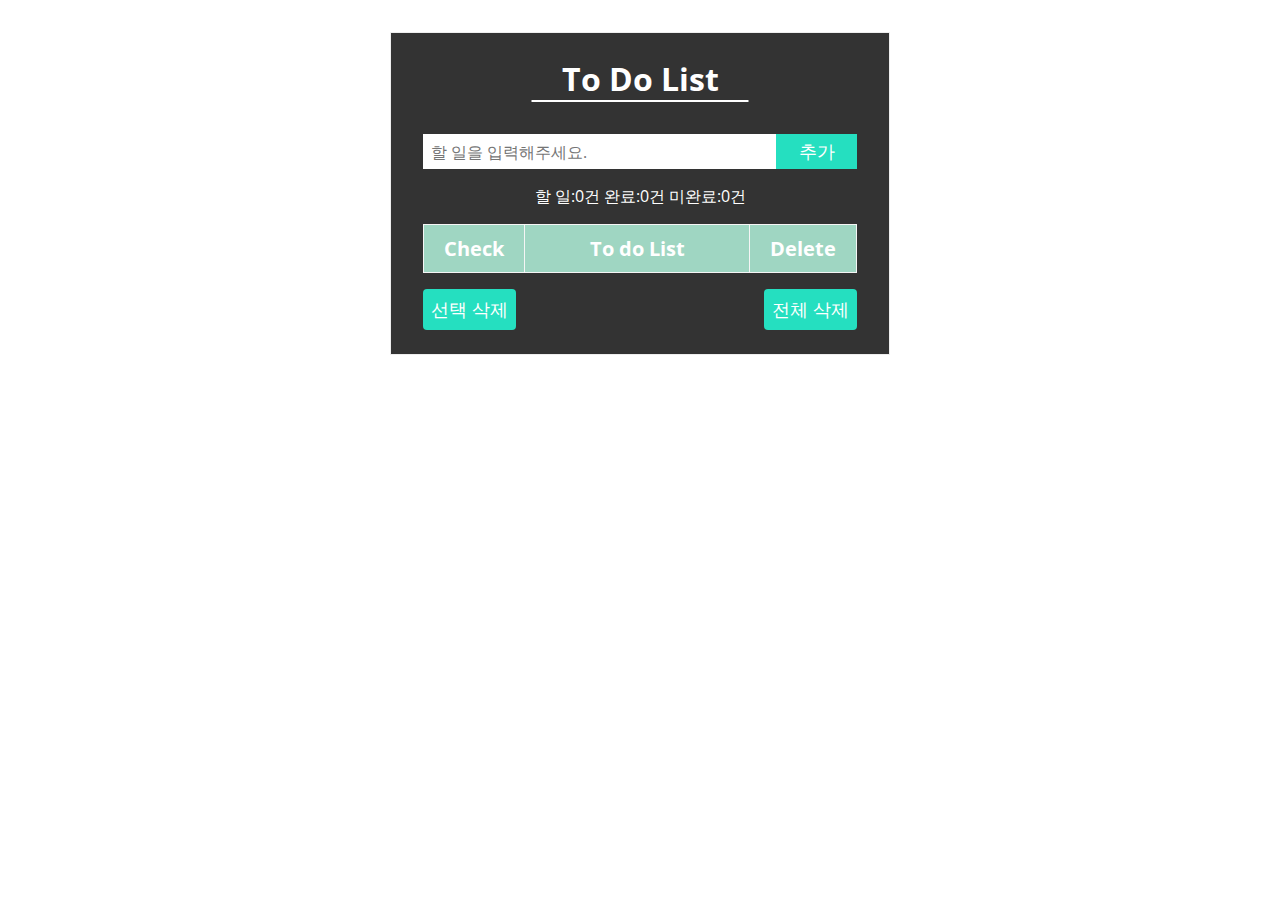
==== index.html @ de647475 "DOM API를 이용한 todolist" ====
<!DOCTYPE html>
<html lang="en">
  <head>
    <meta charset="UTF-8" />
    <meta name="viewport" content="width=device-width, initial-scale=1.0" />
    <script src="main.js" defer></script>
    <link rel="stylesheet" href="style.css" />
    <link rel="icon" type="image/png" href="img/favicon.png" />
    <link
      href="https://fonts.googleapis.com/css2?family=Open+Sans:wght@400;600;700&display=swap"
      rel="stylesheet"
    />
    <title>ToDo-application</title>
  </head>
  <body>
    <div class="container">
      <h1 class="date"></h1>
      <div class="list-box">
        <h1>To Do List</h1>
        <div class="write-box">
          <input
            type="text"
            class="todo-write"
            placeholder="할 일을 입력해주세요."
          />
          <button id="add-btn">추가</button>
        </div>
        <div class="status">
          할 일:<span id="all-todo-count">0</span>건 완료:<span
            id="complete-todo-count"
            >0</span
          >건 미완료:<span id="incomplete-todo-count">0</span>건
        </div>
        <table class="list-table">
          <colgroup>
            <col width="10%" />
            <col width="80%" />
            <col width="10%" />
          </colgroup>
          <thead>
            <tr>
              <th>Check</th>
              <th>To do List</th>
              <th>Delete</th>
            </tr>
          </thead>
          <tbody id="list-body"></tbody>
        </table>
        <div class="btn-container">
          <button id="delete-btn" class="btn">선택 삭제</button>
          <!-- <button id="lastdel-btn" class="btn">마지막 항목 삭제</button> -->
          <button id="allDel-btn" class="btn">전체 삭제</button>
        </div>
      </div>
    </div>
  </body>
</html>
---- style.css ----
:root {
  /* color */
  --color-main: rgb(37, 223, 192);
  --color-white: #ffffff;
  --color-light-white: #eeeeee;
  --color-dark-white: #bdbdbd;
  --color-dark-grey: #4d4d4d;
  --color-grey: #616161;
  --color-light-grey: #7c7979;
}

* {
  margin: 0;
  padding: 0;
  box-sizing: border-box;
  font-family: "Open Sans", sans-serif;

  /* font-family: "Gamja Flower", cursive; */
}
button {
  /* background: #cef2e0; */
  background: var(--color-main);
  color: var(--color-white);
  font-size: 18px;
  cursor: pointer;
  outline: none;
  border: none;
}

.container {
  display: flex;
  flex-direction: column;
  justify-content: center;
  align-items: center;
}

.date {
  margin: 16px 0;
}

.list-box {
  display: flex;
  flex-direction: column;
  width: 500px;
  border: 1px solid #eee;
  padding: 24px 32px;
  background: #333;
}
.list-box h1 {
  text-align: center;
  color: white;
  margin-bottom: 32px;
}

.list-box h1::after {
  content: "";
  display: block;
  background-color: white;
  width: 50%;
  height: 2px;
  transform: translateX(50%);
}

.write-box {
  display: flex;
  justify-content: center;
  height: 35px;
  margin-bottom: 16px;
}

.write-box input {
  font-size: 16px;
  padding: 0 8px;
  width: 100%;
  outline: none;
  border: 1px solid var(--color-dark-gray);
}

.write-box input:focus {
  border: 1px solid var(--color-main);
}

#add-btn {
  width: 100px;
  border: none;
}

.status {
  text-align: center;
  margin-bottom: 16px;
  color: var(--color-white);
}

.list-table {
  border-spacing: 0px;
  border-collapse: collapse;
  width: 100%;
  margin-bottom: 16px;
}

th,
td {
  border: 1px solid whitesmoke;
  padding: 10px 20px;
  font-size: 20px;
  color: white;
}

th {
  background: #9fd6c2;
}

tbody td {
  text-align: center;
}

button.delete {
  color: red;
  background: none;
}

.btn-container {
  display: flex;
  justify-content: space-between;
}

.btn {
  padding: 8px;
  border-radius: 4px;
}
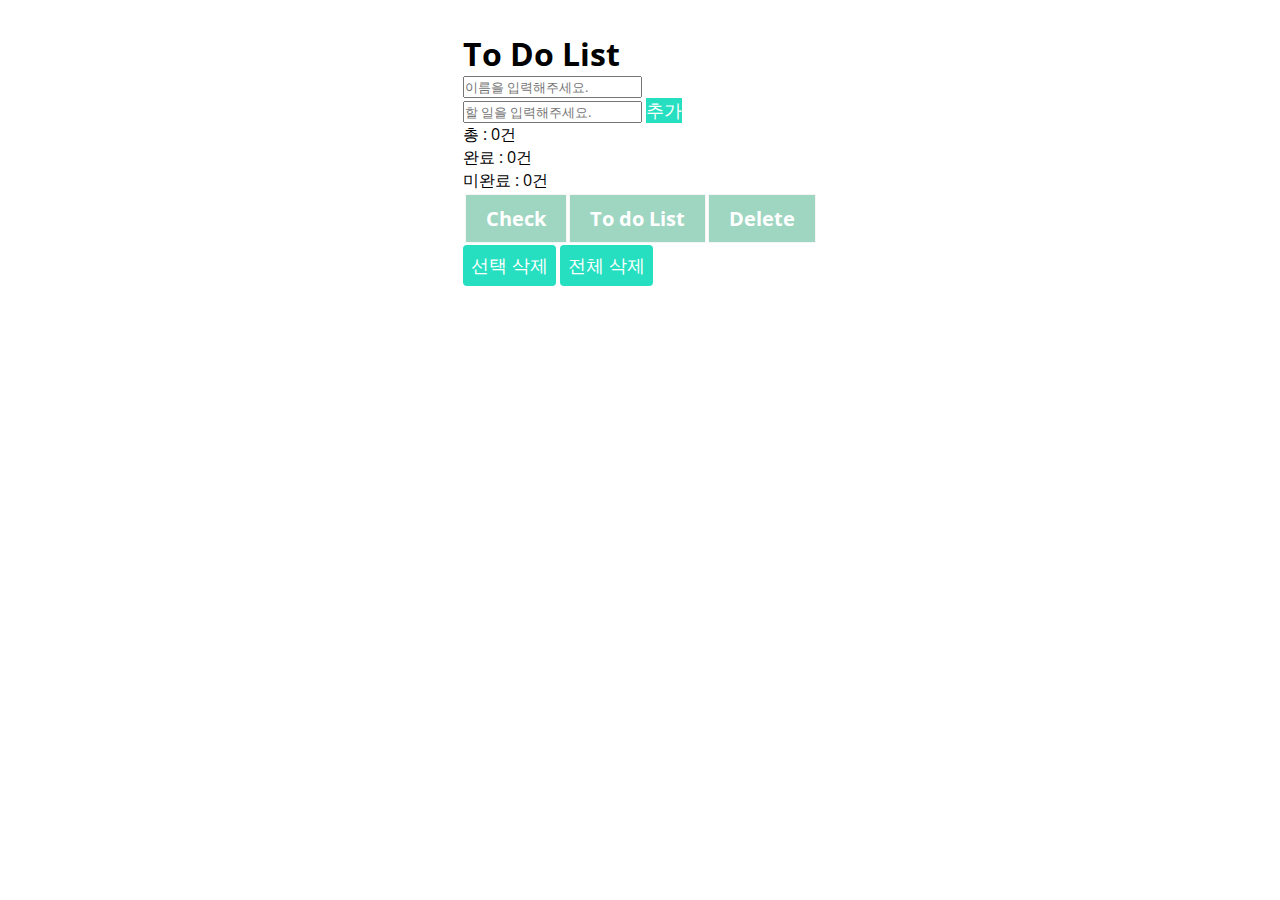
==== commit 1e3a95b8: "title update" ====
--- a/index.html
+++ b/index.html
@@ -4,34 +4,46 @@
     <meta charset="UTF-8" />
     <meta name="viewport" content="width=device-width, initial-scale=1.0" />
     <script src="main.js" defer></script>
+    <script src="background.js" defer></script>
+    <script src="localstorage.js" defer></script>
     <link rel="stylesheet" href="style.css" />
     <link rel="icon" type="image/png" href="img/favicon.png" />
     <link
       href="https://fonts.googleapis.com/css2?family=Open+Sans:wght@400;600;700&display=swap"
       rel="stylesheet"
     />
-    <title>ToDo-application</title>
+    <title>ToDo App</title>
   </head>
   <body>
     <div class="container">
       <h1 class="date"></h1>
-      <div class="list-box">
+      <div class="todolist__box">
         <h1>To Do List</h1>
-        <div class="write-box">
+        <div class="todolist__write--name">
           <input
             type="text"
-            class="todo-write"
+            class="write__name"
+            placeholder="이름을 입력해주세요."
+          />
+          <h2 class="greeting"></h2>
+        </div>
+        <div class="todolist__write--todo">
+          <input
+            type="text"
+            class="write__todo"
             placeholder="할 일을 입력해주세요."
           />
-          <button id="add-btn">추가</button>
+          <button id="todolist__add--button">추가</button>
         </div>
-        <div class="status">
-          할 일:<span id="all-todo-count">0</span>건 완료:<span
-            id="complete-todo-count"
-            >0</span
-          >건 미완료:<span id="incomplete-todo-count">0</span>건
+        <div class="todolist__status">
+          <div>총 : <span id="all-todo-count">0</span>건</div>
+          <div>
+            완료 :
+            <span id="complete-todo-count">0</span>건
+          </div>
+          <div>미완료 : <span id="incomplete-todo-count">0</span>건</div>
         </div>
-        <table class="list-table">
+        <table class="todolist__table">
           <colgroup>
             <col width="10%" />
             <col width="80%" />
@@ -44,9 +56,9 @@
               <th>Delete</th>
             </tr>
           </thead>
-          <tbody id="list-body"></tbody>
+          <tbody id="todolist__contents"></tbody>
         </table>
-        <div class="btn-container">
+        <div class="button__container">
           <button id="delete-btn" class="btn">선택 삭제</button>
           <!-- <button id="lastdel-btn" class="btn">마지막 항목 삭제</button> -->
           <button id="allDel-btn" class="btn">전체 삭제</button>
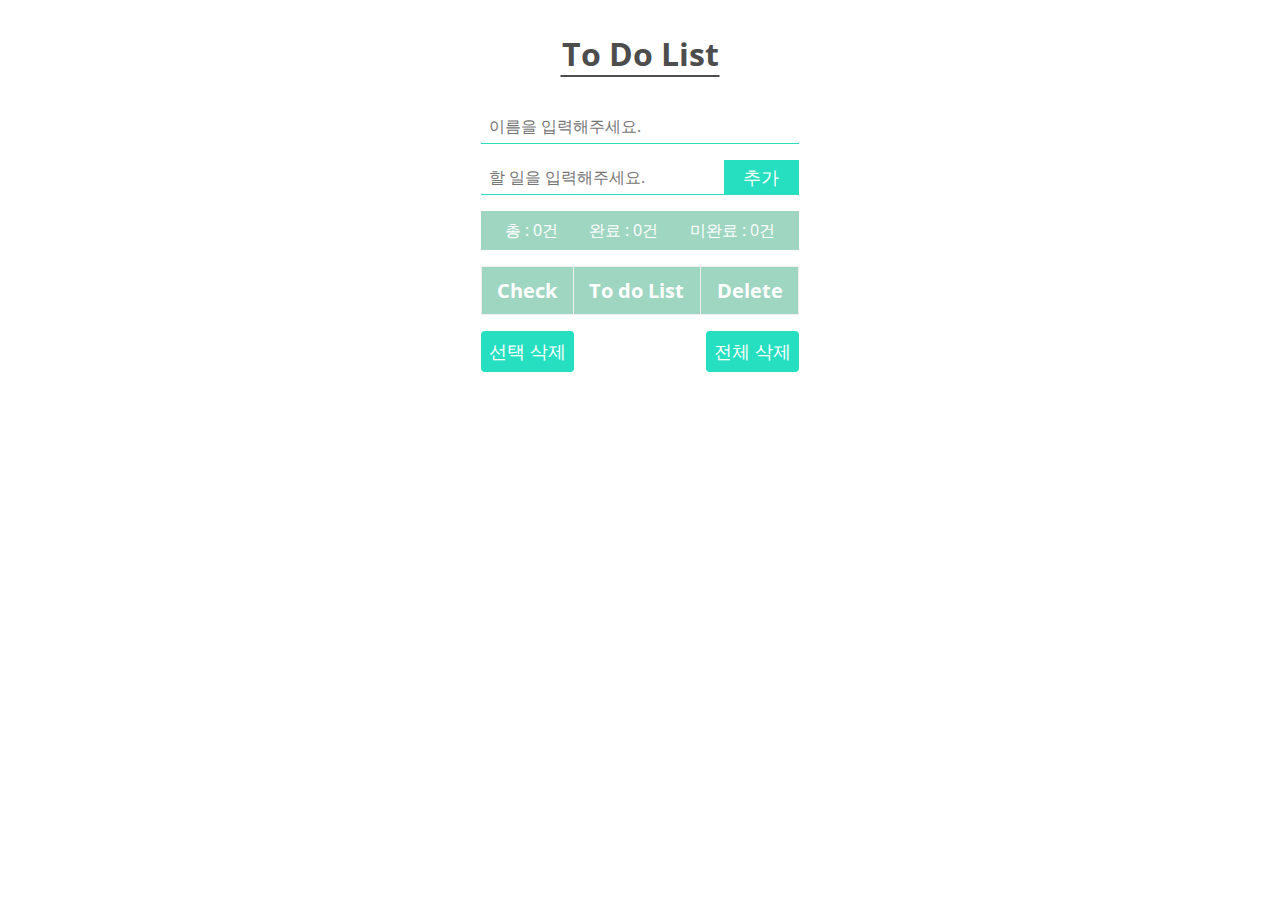
==== commit 83186c36: "Add Btn Update" ====
--- a/index.html
+++ b/index.html
@@ -4,8 +4,8 @@
     <meta charset="UTF-8" />
     <meta name="viewport" content="width=device-width, initial-scale=1.0" />
     <script src="main.js" defer></script>
-    <script src="background.js" defer></script>
-    <script src="localstorage.js" defer></script>
+    <script src="assets/background.js" defer></script>
+    <script src="assets/localstorage.js" defer></script>
     <link rel="stylesheet" href="style.css" />
     <link rel="icon" type="image/png" href="img/favicon.png" />
     <link
@@ -19,22 +19,22 @@
       <h1 class="date"></h1>
       <div class="todolist__box">
         <h1>To Do List</h1>
-        <div class="todolist__write--name">
+        <form class="todolist__write--name">
           <input
             type="text"
             class="write__name"
             placeholder="이름을 입력해주세요."
           />
-          <h2 class="greeting"></h2>
-        </div>
-        <div class="todolist__write--todo">
+          <h2 class="greeting" title="더블클릭시 텍스트 변경"></h2>
+        </form>
+        <form class="todolist__write--todo">
           <input
             type="text"
             class="write__todo"
             placeholder="할 일을 입력해주세요."
           />
           <button id="todolist__add--button">추가</button>
-        </div>
+        </form>
         <div class="todolist__status">
           <div>총 : <span id="all-todo-count">0</span>건</div>
           <div>
@@ -44,11 +44,6 @@
           <div>미완료 : <span id="incomplete-todo-count">0</span>건</div>
         </div>
         <table class="todolist__table">
-          <colgroup>
-            <col width="10%" />
-            <col width="80%" />
-            <col width="10%" />
-          </colgroup>
           <thead>
             <tr>
               <th>Check</th>
--- a/style.css
+++ b/style.css
@@ -1,6 +1,7 @@
 :root {
   /* color */
-  --color-main: rgb(37, 223, 192);
+  --color-light-green: rgb(37, 223, 192);
+  --color-dark-green: #9fd6c2;
   --color-white: #ffffff;
   --color-light-white: #eeeeee;
   --color-dark-white: #bdbdbd;
@@ -14,12 +15,11 @@
   padding: 0;
   box-sizing: border-box;
   font-family: "Open Sans", sans-serif;
-
   /* font-family: "Gamja Flower", cursive; */
 }
+
 button {
-  /* background: #cef2e0; */
-  background: var(--color-main);
+  background: var(--color-light-green);
   color: var(--color-white);
   font-size: 18px;
   cursor: pointer;
@@ -36,63 +36,92 @@
 
 .date {
   margin: 16px 0;
+  color: var(--color-dark-grey);
 }
 
-.list-box {
+.todolist__box {
   display: flex;
   flex-direction: column;
-  width: 500px;
-  border: 1px solid #eee;
-  padding: 24px 32px;
-  background: #333;
+  min-width: 300px;
+  max-width: 100%;
+  padding: 0 10px;
 }
-.list-box h1 {
+
+.todolist__box h1 {
   text-align: center;
-  color: white;
+  color: var(--color-dark-grey);
   margin-bottom: 32px;
 }
 
-.list-box h1::after {
+.todolist__box h1::after {
   content: "";
   display: block;
-  background-color: white;
+  background-color: var(--color-dark-grey);
   width: 50%;
   height: 2px;
   transform: translateX(50%);
 }
 
-.write-box {
+.todolist__write--name,
+.todolist__write--todo {
   display: flex;
-  justify-content: center;
   height: 35px;
   margin-bottom: 16px;
 }
 
-.write-box input {
+.todolist__write--name {
+  text-align: center;
+}
+
+.write__name,
+.write__todo {
+  display: block;
   font-size: 16px;
   padding: 0 8px;
   width: 100%;
   outline: none;
-  border: 1px solid var(--color-dark-gray);
+  background: none;
+  border: none;
+  border-bottom: 1px solid var(--color-light-green);
 }
 
-.write-box input:focus {
-  border: 1px solid var(--color-main);
+.write__name:focus,
+.write__todo:focus {
+  border: 1px solid var(--color-light-green);
 }
 
-#add-btn {
+.greeting,
+.write__name {
+  display: none;
+}
+
+.showing {
+  display: block;
+  color: var(--color-dark-grey);
+}
+
+.greeting {
+  background: none;
+  border-bottom: 1px solid var(--color-light-green);
+  width: 100%;
+}
+
+#todolist__add--button {
   width: 100px;
   border: none;
 }
 
-.status {
-  text-align: center;
-  margin-bottom: 16px;
+.todolist__status {
+  display: flex;
+  justify-content: space-around;
   color: var(--color-white);
+  background: var(--color-dark-green);
+  width: 100%;
+  margin: 0 auto 16px;
+  padding: 8px;
 }
 
-.list-table {
-  border-spacing: 0px;
+.todolist__table {
   border-collapse: collapse;
   width: 100%;
   margin-bottom: 16px;
@@ -100,26 +129,29 @@
 
 th,
 td {
-  border: 1px solid whitesmoke;
-  padding: 10px 20px;
-  font-size: 20px;
-  color: white;
+  border: 1px solid var(--color-light-white);
+  padding: 10px 15px;
+  color: var(--color-white);
 }
 
 th {
-  background: #9fd6c2;
+  background: var(--color-dark-green);
+  font-size: 20px;
 }
 
-tbody td {
+#todolist__contents td {
   text-align: center;
 }
 
 button.delete {
   color: red;
+  display: block;
+  width: 100%;
   background: none;
+  font-size: 20px;
 }
 
-.btn-container {
+.button__container {
   display: flex;
   justify-content: space-between;
 }
@@ -128,3 +160,25 @@
   padding: 8px;
   border-radius: 4px;
 }
+
+.background__image {
+  position: absolute;
+  top: 0;
+  left: 0;
+  width: 100%;
+  height: 100vh;
+  z-index: -1;
+  animation-name: fade;
+  animation-duration: 1s;
+  animation-timing-function: linear;
+}
+
+@keyframes fade {
+  from {
+    opacity: 0;
+  }
+
+  to {
+    opacity: 1;
+  }
+}
